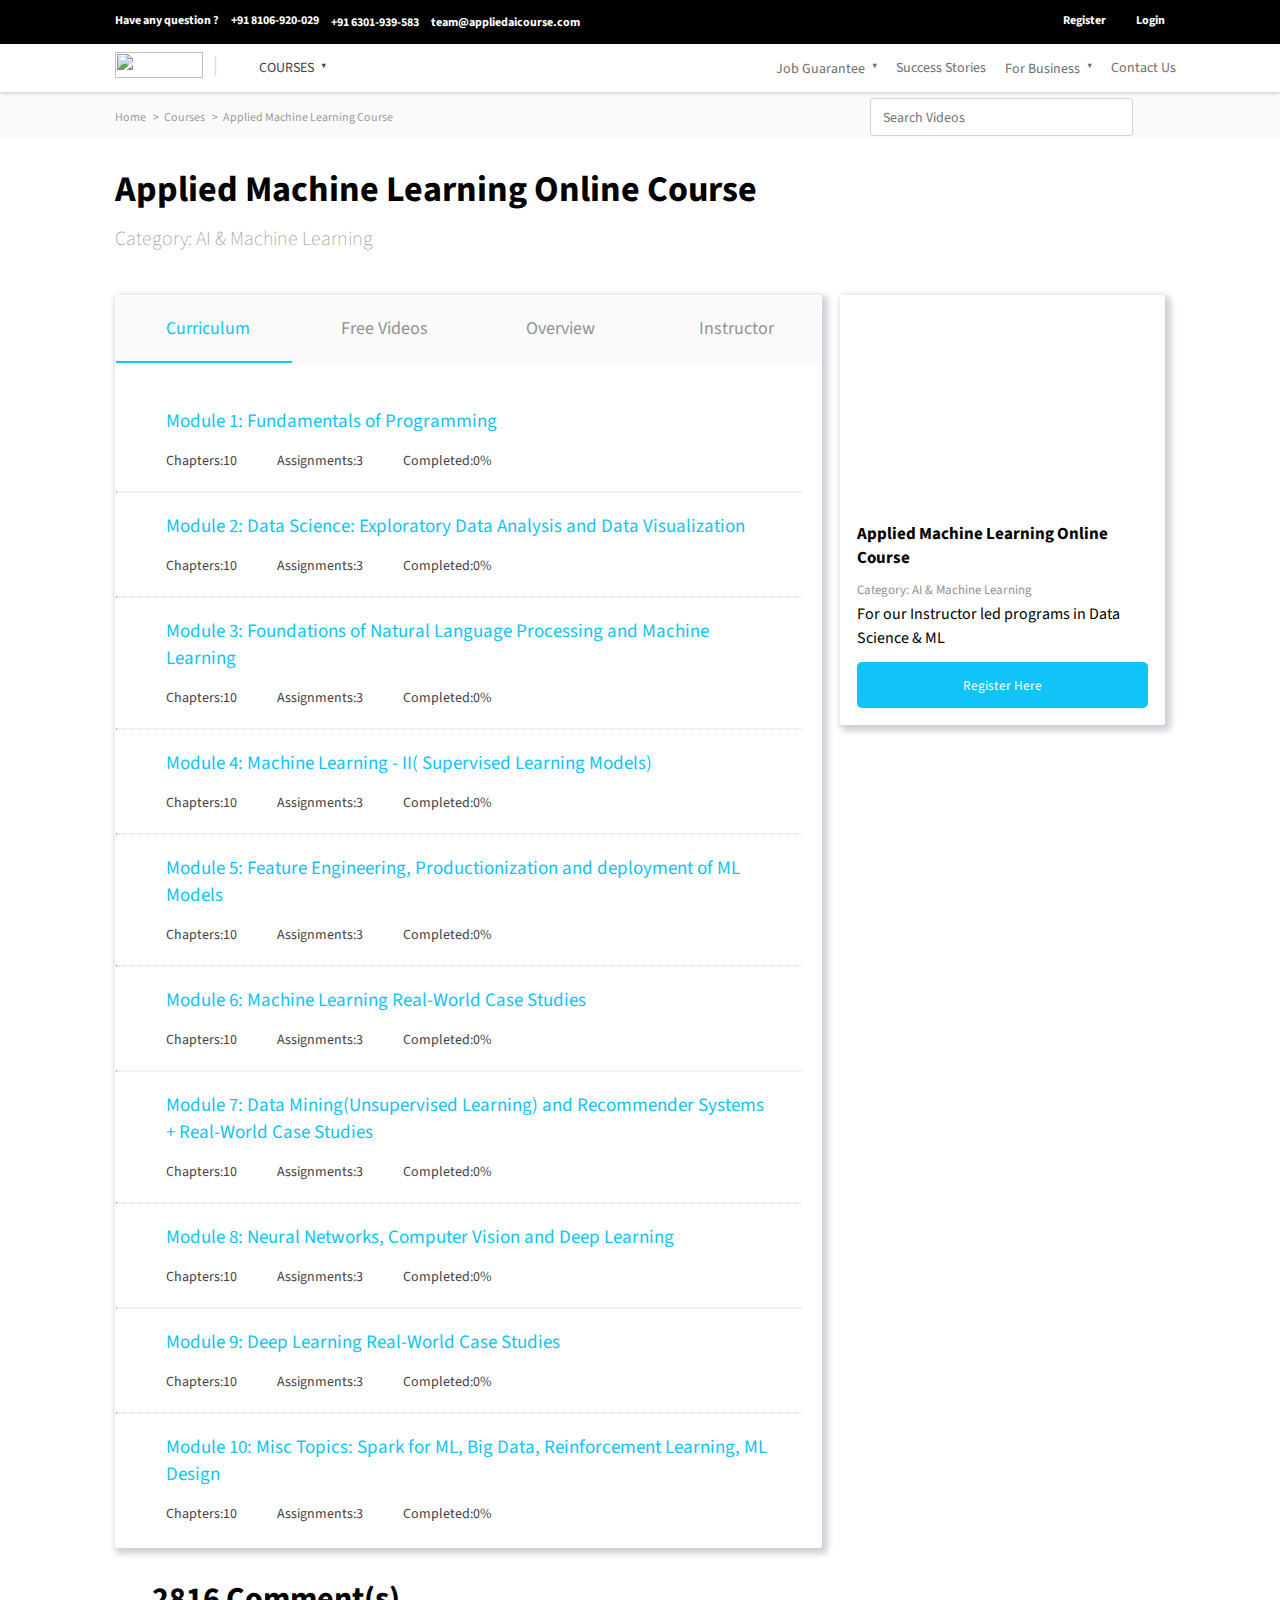
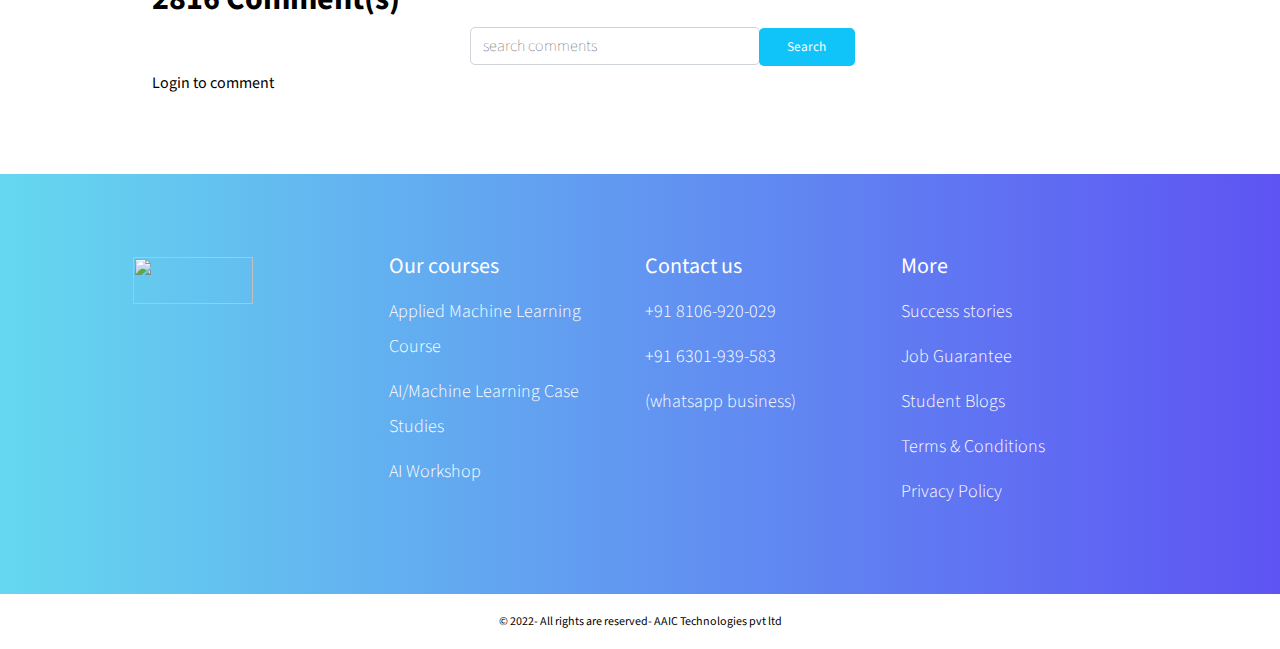
==== index.html @ 6bb1044d "clone of AAIC" ====
<!DOCTYPE html>
<html lang="en">

<head>
    <meta charset="UTF-8">
    <meta http-equiv="X-UA-Compatible" content="IE=edge">
    <meta name="viewport" content="width=device-width, initial-scale=1.0">
    <title>Applied Machine Learning course</title>
    <!-- <link rel="stylesheet" href="https://cdnjs.cloudflare.com/ajax/libs/font-awesome/4.7.0/css/font-awesome.min.css"> -->
    <link rel="stylesheet" href="CSS/header.css">
    <link rel="stylesheet" href="CSS/nav.css">
    <link rel="stylesheet" href="CSS/footer&more.css">
    <link rel="stylesheet" href="CSS/main.css">
    <script src="index.js"></script>
    <script src="https://kit.fontawesome.com/92b020c220.js" crossorigin="anonymous"></script>
    <script src="https://ajax.googleapis.com/ajax/libs/jquery/3.6.0/jquery.min.js"></script>

</head>

<body>
    <header id="header">
    </header>

    <nav id="nav"></nav>

    <nav id="nav-lower">
        <div class="nav-lower">
            <div class="container">
                <div class="nav-lower-left">
                    <ul>
                        <li>Home <span class="greter-than"> > </span></li>
                        <li>Courses <span class="greter-than"> > </span></li>
                        <li>Applied Machine Learning Course</li>
                    </ul>
                </div>
                <div class="nav-lower-right">
                    <input type="text" placeholder="Search Videos">
                </div>
            </div>
        </div>
        </div>
    </nav>



    <div class="container headings">
        <h1>Applied Machine Learning Online Course</h1>
        <h2>Category: AI & Machine Learning</h2>
    </div>

    <main>
        <div class="container">
            <section>
                <div class="module-head">
                    <div class="m-headings">
                        <div><i class="fa-solid fa-square"></i> Curriculum</div>
                        <div><i class="fa-regular fa-circle-play"></i> Free Videos</div>
                        <div><i class="fa-regular fa-circle"></i> Overview</div>
                        <div><i class="fa-solid fa-user"></i> Instructor</div>
                    </div>
                    <hr>
                </div>
                <div class="content">
                    <div class="curriculum">
                        <div class="module-content">
                            <div>
                                <p>Module 1: Fundamentals of Programming</p>
                                <ul>
                                    <li><i class="fa fa-book"></i> Chapters:10</li>
                                    <li><i class="fa-solid fa-paperclip"></i> Assignments:3</li>
                                    <li><i class="fa-solid fa-check"></i> Completed:0%</li>

                                </ul>
                            </div>
                            <div class="expand-content">
                                <div>
                                    <hr>
                                    <div><i class="fa-solid fa-square"></i> How to utilise Appliedaicourse</div>
                                    <hr>
                                    <div><i class="fa-solid fa-square"></i> Python for Data Science Introduction</div>
                                    <hr>
                                    <div><i class="fa-solid fa-square"></i> Python for Data Science: Data Structures
                                    </div>
                                    <hr>
                                    <div><i class="fa-solid fa-square"></i> Python for Data Science: Functions</div>
                                    <hr>
                                    <div><i class="fa-solid fa-square"></i> Python for Data Science: Numpy</div>
                                    <hr>
                                    <div><i class="fa-solid fa-square"></i> Python for Data Science: Matplotlib</div>
                                    <hr>
                                    <div><i class="fa-solid fa-square"></i> Python for Data Science: Pandas</div>
                                    <hr>
                                    <div><i class="fa-solid fa-square"></i> Python for Data Science: Computational
                                        Complexity</div>
                                    <hr>
                                    <div><i class="fa-solid fa-square"></i> SQL</div>
                                    <hr>
                                    <div><i class="fa-solid fa-square"></i> Module 1: Live sessions</div>
                                </div>
                            </div>
                            <hr>
                        </div>
                        <div class="module-content">
                            <div>
                                <p>Module 2: Data Science: Exploratory Data Analysis and Data Visualization</p>
                                <ul>
                                    <li><i class="fa fa-book"></i> Chapters:10</li>
                                    <li><i class="fa-solid fa-paperclip"></i> Assignments:3</li>
                                    <li><i class="fa-solid fa-check"></i> Completed:0%</li>

                                </ul>
                            </div>
                            <div class="expand-content">
                                <div>
                                    <hr>
                                    <div><i class="fa-solid fa-square"></i> Plotting for exploratory data analysis (EDA)
                                    </div>
                                    <hr>
                                    <div><i class="fa-solid fa-square"></i> Linear Algebra</div>
                                    <hr>
                                    <div><i class="fa-solid fa-square"></i> Probability and Statistics
                                    </div>
                                    <hr>
                                    <div><i class="fa-solid fa-square"></i> Interview Questions on Probability and
                                        statistics</div>
                                    <hr>
                                    <div><i class="fa-solid fa-square"></i> Dimensionality reduction and Visualization:
                                    </div>
                                    <hr>
                                    <div><i class="fa-solid fa-square"></i> PCA(principal component analysis)</div>
                                    <hr>
                                    <div><i class="fa-solid fa-square"></i> (t-SNE)T-distributed Stochastic
                                        Neighbourhood Embedding</div>
                                    <hr>
                                    <div><i class="fa-solid fa-square"></i> Interview Questions on Dimensionality
                                        Reduction</div>
                                    <hr>
                                    <div><i class="fa-solid fa-square"></i> Statistical Testing and Experiments(Recorded
                                        LIVE Sessions)</div>
                                    <hr>
                                    <div><i class="fa-solid fa-square"></i> Module 2: Live Sessions</div>
                                </div>
                            </div>
                            <hr>
                        </div>
                        <div class="module-content">
                            <div>
                                <p>Module 3: Foundations of Natural Language Processing and Machine Learning</p>
                                <ul>
                                    <li><i class="fa fa-book"></i> Chapters:10</li>
                                    <li><i class="fa-solid fa-paperclip"></i> Assignments:3</li>
                                    <li><i class="fa-solid fa-check"></i> Completed:0%</li>

                                </ul>
                            </div>
                            <div class="expand-content">
                                <div>
                                    <hr>
                                    <div><i class="fa-solid fa-square"></i> Real world problem: Predict rating given
                                        product reviews on Amazon
                                    </div>
                                    <hr>
                                    <div><i class="fa-solid fa-square"></i>Classification And Regression Models:
                                        K-Nearest Neighbors</div>
                                    <hr>
                                    <div><i class="fa-solid fa-square"></i> Interview Questions on K-NN(K Nearest
                                        Neighbour)
                                    </div>
                                    <hr>
                                    <div><i class="fa-solid fa-square"></i> Classification algorithms in various
                                        situations</div>
                                    <hr>
                                    <div><i class="fa-solid fa-square"></i> Performance measurement of models
                                    </div>
                                    <hr>
                                    <div><i class="fa-solid fa-square"></i> Interview Questions on Performance
                                        Measurement Models</div>
                                    <hr>
                                    <div><i class="fa-solid fa-square"></i> Naive Bayes</div>
                                    <hr>
                                    <div><i class="fa-solid fa-square"></i> Logistic Regression</div>
                                    <hr>
                                    <div><i class="fa-solid fa-square"></i> Linear Regression</div>
                                    <hr>
                                    <div><i class="fa-solid fa-square"></i> Solving Optimization Problems</div>
                                    <hr>
                                    <div><i class="fa-solid fa-square"></i> Interview Questions on Logistic Regression
                                        and Linear Regression</div>
                                    <hr>
                                    <div><i class="fa-solid fa-square"></i> Module 3: Live Sessions</div>
                                </div>
                            </div>
                            <hr>
                        </div>
                        <div class="module-content">
                            <div>
                                <p>Module 4: Machine Learning - II( Supervised Learning Models)</p>
                                <ul>
                                    <li><i class="fa fa-book"></i> Chapters:10</li>
                                    <li><i class="fa-solid fa-paperclip"></i> Assignments:3</li>
                                    <li><i class="fa-solid fa-check"></i> Completed:0%</li>

                                </ul>
                            </div>
                            <div class="expand-content">
                                <div>
                                    <hr>
                                    <div><i class="fa-solid fa-square"></i> Support Vector Machines (SVM)
                                    </div>
                                    <hr>
                                    <div><i class="fa-solid fa-square"></i> Interview Questions on Support Vector
                                        Machine</div>
                                    <hr>
                                    <div><i class="fa-solid fa-square"></i> Decision Trees
                                    </div>
                                    <hr>
                                    <div><i class="fa-solid fa-square"></i> Interview Questions on decision Trees</div>
                                    <hr>
                                    <div><i class="fa-solid fa-square"></i> Ensemble Models
                                    </div>
                                    <hr>
                                    <div><i class="fa-solid fa-square"></i>Module 4: Live Sessions</div>

                                </div>
                            </div>
                            <hr>
                        </div>
                        <div class="module-content">
                            <div>
                                <p>Module 5: Feature Engineering, Productionization and deployment of ML Models</p>
                                <ul>
                                    <li><i class="fa fa-book"></i> Chapters:10</li>
                                    <li><i class="fa-solid fa-paperclip"></i> Assignments:3</li>
                                    <li><i class="fa-solid fa-check"></i> Completed:0%</li>

                                </ul>
                            </div>
                            <div class="expand-content">
                                <div>
                                    <hr>
                                    <div><i class="fa-solid fa-square"></i> Featurization and Feature engineering.
                                    </div>
                                    <hr>
                                    <div><i class="fa-solid fa-square"></i> Module 5: Live Sessions</div>
                                </div>
                            </div>
                            <hr>
                        </div>
                        <div class="module-content">
                            <div>


                                <p>Module 6: Machine Learning Real-World Case Studies</p>
                                <ul>
                                    <li><i class="fa fa-book"></i> Chapters:10</li>
                                    <li><i class="fa-solid fa-paperclip"></i> Assignments:3</li>
                                    <li><i class="fa-solid fa-check"></i> Completed:0%</li>

                                </ul>
                            </div>
                            <div class="expand-content">
                                <div>
                                    <hr>
                                    <div><i class="fa-solid fa-square"></i> Case Study 1: Quora question Pair Similarity
                                        Problem
                                    </div>
                                    <hr>
                                    <div><i class="fa-solid fa-square"></i>Case Study 2: Personalized Cancer Diagnosis
                                    </div>
                                    <hr>
                                    <div><i class="fa-solid fa-square"></i> Case Study 3:Facebook Friend Recommendation
                                        using Graph Mining
                                    </div>
                                    <hr>
                                    <div><i class="fa-solid fa-square"></i> Case study 4:Taxi demand prediction in New
                                        York City</div>
                                    <hr>
                                    <div><i class="fa-solid fa-square"></i> Case study 5: Stackoverflow tag predictor
                                    </div>
                                    <hr>
                                    <div><i class="fa-solid fa-square"></i> Case Study 6: Microsoft Malware Detection
                                    </div>
                                    <hr>
                                    <div><i class="fa-solid fa-square"></i> Module 6: Live Sessions</div>
                                </div>
                            </div>
                            <hr>
                        </div>
                        <div class="module-content">
                            <div>
                                <p>Module 7: Data Mining(Unsupervised Learning) and Recommender Systems + Real-World
                                    Case
                                    Studies</p>
                                <ul>
                                    <li><i class="fa fa-book"></i> Chapters:10</li>
                                    <li><i class="fa-solid fa-paperclip"></i> Assignments:3</li>
                                    <li><i class="fa-solid fa-check"></i> Completed:0%</li>

                                </ul>
                            </div>
                            <div class="expand-content">
                                <div>
                                    <hr>
                                    <div><i class="fa-solid fa-square"></i> Unsupervised learning/Clustering
                                    </div>
                                    <hr>
                                    <div><i class="fa-solid fa-square"></i> Hierarchical clustering Technique</div>
                                    <hr>
                                    <div><i class="fa-solid fa-square"></i> DBSCAN (Density based clustering) Technique
                                    </div>
                                    <hr>
                                    <div><i class="fa-solid fa-square"></i> Recommender Systems and Matrix Factorization
                                    </div>
                                    <hr>
                                    <div><i class="fa-solid fa-square"></i> Interview Questions on Recommender Systems
                                        and Matrix Factorization.
                                    </div>
                                    <hr>
                                    <div><i class="fa-solid fa-square"></i> Case Study 8: Amazon fashion discovery
                                        engine(Content Based recommendation)</div>
                                    <hr>
                                    <div><i class="fa-solid fa-square"></i> Case Study 9:Netflix Movie Recommendation
                                        System (Collaborative based recommendation)</div>
                                    <hr>

                                    <div><i class="fa-solid fa-square"></i> Module 7: Live Sessions</div>
                                </div>
                            </div>
                            <hr>
                        </div>
                        <div class="module-content" id="m-8">
                            <div>
                                <p>Module 8: Neural Networks, Computer Vision and Deep Learning</p>
                                <ul>
                                    <li><i class="fa fa-book"></i> Chapters:10</li>
                                    <li><i class="fa-solid fa-paperclip"></i> Assignments:3</li>
                                    <li><i class="fa-solid fa-check"></i> Completed:0%</li>

                                </ul>
                            </div>
                            <div class="expand-content">
                                <div>
                                    <hr>
                                    <div><i class="fa-solid fa-square"></i> Deep Learning:Neural Networks.
                                    </div>
                                    <hr>
                                    <div><i class="fa-solid fa-square"></i> Deep Learning: Deep Multi-layer perceptrons
                                    </div>
                                    <hr>
                                    <div><i class="fa-solid fa-square"></i> Deep Learning: Tensorflow and Keras.
                                    </div>
                                    <hr>
                                    <div><i class="fa-solid fa-square"></i> Deep Learning: Convolutional Neural Nets.
                                    </div>
                                    <hr>
                                    <div><i class="fa-solid fa-square"></i>Deep Learning: Long Short-term memory (LSTMs)
                                    </div>
                                    <hr>
                                    <div><i class="fa-solid fa-square"></i> Deep Learning: Generative Adversarial
                                        Networks (GANs)</div>
                                    <hr>
                                    <div><i class="fa-solid fa-square"></i> Encoder-Decoder Models</div>
                                    <hr>
                                    <div><i class="fa-solid fa-square"></i> Attention Models in Deep Learning</div>
                                    <hr>
                                    <div><i class="fa-solid fa-square"></i> Deep Learning: Transformers and BERT</div>
                                    <hr>
                                    <div><i class="fa-solid fa-square"></i>Deep Learning: Image Segmentation</div>
                                    <hr>
                                    <div><i class="fa-solid fa-square"></i>Deep Learning: Object Detection</div>
                                    <hr>
                                    <div><i class="fa-solid fa-square"></i>Deep Learning: GPT-1, 2 and GPT-3 Models
                                    </div>
                                    <hr>
                                    <div><i class="fa-solid fa-square"></i> OpenCV using Python</div>
                                    <hr>
                                    <div><i class="fa-solid fa-square"></i> Interview Questions on Deep Learning</div>
                                    <hr>
                                    <div><i class="fa-solid fa-square"></i> Module 8: Live Sessions</div>
                                </div>
                            </div>
                            <hr>
                        </div>
                        <div class="module-content">
                            <div>
                                <p>Module 9: Deep Learning Real-World Case Studies</p>
                                <ul>
                                    <li><i class="fa fa-book"></i> Chapters:10</li>
                                    <li><i class="fa-solid fa-paperclip"></i> Assignments:3</li>
                                    <li><i class="fa-solid fa-check"></i> Completed:0%</li>

                                </ul>
                            </div>
                            <div class="expand-content">
                                <div>
                                    <hr>
                                    <div><i class="fa-solid fa-square"></i> Case Study 11: Human Activity Recognition
                                    </div>
                                    <hr>
                                    <div><i class="fa-solid fa-square"></i> Case Study 10: Self Driving Car</div>
                                    <hr>
                                    <div><i class="fa-solid fa-square"></i> Case Study 12: Music Generation using
                                        Deep-Learning
                                    </div>
                                    <hr>

                                    <div><i class="fa-solid fa-square"></i> Module 9: Live Sessions</div>
                                </div>
                            </div>
                            <hr>
                        </div>
                        <div class="module-content" id="m-10">
                            <div>
                                <p>Module 10: Misc Topics: Spark for ML, Big Data, Reinforcement Learning, ML Design</p>
                                <ul>
                                    <li><i class="fa fa-book"></i> Chapters:10</li>
                                    <li><i class="fa-solid fa-paperclip"></i> Assignments:3</li>
                                    <li><i class="fa-solid fa-check"></i> Completed:0%</li>

                                </ul>
                            </div>
                            <div class="expand-content">
                                <div>
                                    <hr>
                                    <div><i class="fa-solid fa-square"></i> Machine Learning High-Level Design
                                    </div>
                                    <hr>
                                    <div><i class="fa-solid fa-square"></i> Sample Interview and Conceptual Questions
                                        [AUDIO]</div>
                                    <hr>
                                    <div><i class="fa-solid fa-square"></i> Reinforcement Learning
                                    </div>
                                    <hr>

                                    <div><i class="fa-solid fa-square"></i> Module 10: Live Sessions</div>
                                </div>
                            </div>
                        </div>
                    </div>
                    <div id="free-videos" class="free-videos"></div>
                    <div id="overview" class="overview"></div>
                    <div id="instructor" class="instructor"></div>
                </div>


            </section>

            <aside>
                <div class="aside-container">
                    <div id="youtube-player">
                        <iframe id="yt-video" src="https://www.youtube.com/embed/gw49MKSLv8I?autoplay=0" frameborder="0"
                            allowfullscreen="1">
                        </iframe>
                        <!--  frameborder="0"  : removes the border around frame -->
                    </div>

                    <div class="aside-content">
                        <p id="course-name">Applied Machine Learning Online Course </p>
                        <p id="category">Category: AI & Machine Learning</p>
                        <p>For our Instructor led programs in Data Science & ML</p>
                        <a
                            href="https://docs.google.com/forms/d/e/1FAIpQLScJmLVO9rHbAcPhaQg8hNfLIVRWlAsMOOxOMpEVK8skDoP3zw/viewform"><button>Register
                                Here</button></a>
                    </div>
                </div>

            </aside>

        </div>
    </main>

    <section class="comments">
        <h1>2816 Comment(s)</h1>
        <div class="btn">
            <input type="search" placeholder="search comments">
            <button>Search</button>
        </div>
        <p>Login to comment</p>
    </section>



    <footer id="footer">
    </footer>





</body>

<script>
    $(function () {
        $("#free-videos").load("main_content/free_videos.html");
        $("#overview").load("main_content/overview.html");
        $("#instructor").load("main_content/instructor.html");
        $("#footer").load("repeat_content/footer.html");
        $("#header").load("repeat_content/header.html");
        $("#nav").load("repeat_content/nav.html");

    });



</script>




</html>
---- CSS/header.css ----
@import url('https://fonts.googleapis.com/css2?family=Source+Sans+Pro:wght@300;400;600;700;900&display=swap');

* {
    margin: 0;
    padding: 0;
    font-family: 'Source Sans Pro', sans-serif;


}

a {
    text-decoration: none;
    color: white;
}

li {
    list-style-type: none;
}



header {
    background-color: black;
    font-family: helvetica, 'Source Sans Pro', sans-serifinheritinherit;
    font-weight: 700;
}

.container {
    width: 82vw;
    margin: auto;
}

header .container {
    display: flex;
    flex-direction: row;
    padding-top: 12px;
    padding-bottom: 12px;

    color: white;
}

header .container .left {
    flex: 2;
}

header .container .right {
    flex: 1;
}



header .container .left ul {
    display: flex;
    flex-direction: row;
}

header .container .right ul {
    display: flex;
    flex-direction: row;
    justify-content: right;
}

header .left li {
    margin-right: 10px;
    font-size: 12px;
}


header .left li .h-icon {
    font-size: 14px;
    margin-right: 2px;

}


header li.ques {
    margin-right: 12px;
}



header .right li:nth-child(2) {
    margin-left: 30px;
}

header .right li {
    font-size: 12px;
}





header a:hover {
    color: orange;
}



/* responsiveness */
@media (max-width: 970px) {
    .container .left ul li:last-child {
        display: none;
    }
}

@media (max-width: 655px) {
    .container .left ul li:nth-of-type(3) {
        display: none;
    }
}

@media (max-width: 450px) {
    header .container .left ul {
        display: none;
    }
}
---- CSS/nav.css ----
nav .nav-upper {
    box-shadow: 0px 1px 5px 0px rgb(0 0 0 / 25%);
}


nav .container {
    font-size: 14px;

}

nav .nav-upper .container {
    display: flex;
    flex-direction: row;
    align-items: center;
    height: 48px;
    background: #ffffff;

}

nav .nav-upper .container .nav-upper-left {
    flex: 0 0 35%;
    display: flex;
    align-items: center;

    color: #444444;
}

nav #v-line {
    font-size: 20px;
    opacity: 0.2;
    margin-top: -7px;
    margin-right: 15px;
    margin-left: 10px;
}

nav .nav-upper .container .nav-upper-right {
    flex: 0 0 65%;
    display: flex;
    justify-content: right;

}

nav .nav-upper .container .nav-upper-right ul {
    display: flex;
    margin-right: -30px;
}

nav .nav-upper .nav-upper-right li {
    margin-right: 19px;
}

nav .img1 {
    width: 88px;
    height: 26px;
}

nav .img2 {
    margin-right: 9px;
    width: 14px;
    height: 14px;
}


nav .container span.tri-down {
    font-size: 9px;
    vertical-align: super;
    margin-left: 4px;
    display: inline-block;
    transform: translate(0px, 2px);
}

nav .nav-upper .course_grid {
    cursor: pointer;
}

nav .nav-upper-right ul {
    cursor: pointer;
}

nav .nav-upper .course_grid span.text:hover {
    color: #FCB514;
}

nav .nav-upper .nav-upper-right ul>li {
    color: #707070;
}

nav .nav-upper .nav-upper-right ul>li a {
    color: #707070;
}


/* hamburger  */
.hamburger {
    width: 25px;
    height: 30px;
    display: none;
}

.hamburger .ham-item {
    width: 100%;
    height: 3px;
    background-color: #FCB514;
    margin: 5px 0;
    border-radius: 2px;
}


/* nav lower  */


nav .nav-lower {
    background: #FAFAFA;
    color: #9A9A9A;
    margin-top: 5px;
}

nav .nav-lower .container {
    display: flex;
    justify-content: space-between;
    align-items: center;
    height: 40px;


}

nav .nav-lower .nav-lower-left ul {
    display: flex;
    font-size: 12px;
}

nav .nav-lower .nav-lower-left .greter-than {
    margin-left: 5px;
    margin-right: 5px;
}


nav .nav-lower .nav-lower-right input {
    height: 38px;
    width: 263px;
    margin-right: 32px;
    box-sizing: border-box;
    padding: 6px 12px;
    border: 1px solid rgb(206, 212, 218);
    color: #495057;
    border-radius: 3px;
}

nav .nav-lower .nav-lower-right input::placeholder {
    font-size: 14px;
}

nav .nav-lower .nav-lower-right input:focus {
    outline: 3px solid #10C3F8;
}


/* dropdown  */

nav .dropdown {
    display: inline-block;
    padding-top: 8px;
    padding-bottom: 5px;
    z-index: 100;
    background-color: white;
    position: absolute;
    border: 1px solid rgba(0, 0, 0, .15);
    border-radius: 0.25rem;
    display: none;

}




nav .dropdown a {
    color: #212529;
    display: block;
    padding: 12px 15px;
    font-weight: 400;
}

nav .dropdown a:hover {
    background-color: #f8f9fa;
    cursor: pointer;
}





/* respnsiveness  */
@media (max-width : 822px) {

    #v-line,
    nav .nav-upper .course_grid {
        display: none;
    }

}

@media (max-width : 625px) {

    nav .nav-upper .container {
        height: 60px;
    }
}

@media (max-width : 510px) {

    nav .nav-upper .container .nav-upper-right ul {
        display: none;
    }

    .hamburger {
        display: block;
    }
}
---- CSS/footer&more.css ----
.headings {
    margin-top: 27px;
    font-size: 18px;
    font-weight: 600;
}

.headings h2 {
    margin-top: 10px;
    font-size: 20px;
    color: #939393;
    font-weight: 200;
}

footer {
    margin-top: 80px;
}

footer .footer-slide {
    background: linear-gradient(to right, rgba(101, 216, 239, 1) 0%, rgba(94, 84, 243, 1) 100%);
    /* turning into rgba(94, 84, 243, 1) at 100% */


}

footer .container {
    width: 100%;
    display: flex;
    padding-top: 70px;
    padding-bottom: 70px;
    color: white;
    font-size: 18px;
    line-height: 35px;
    font-weight: 300;
    justify-content: center;
}



footer .footer-slide img {
    height: 47px;
    width: 120px;
    padding-top: 8px;
}

.footer-item {
    box-sizing: border-box;
    flex: 0 0 20%;
    padding: 5px;
}



footer .footer-slide .footer-heading {
    font-weight: 400;
    font-size: 22px;
}

footer .footer-slide .container ul li {
    margin-bottom: 10px;
}


footer .footer-text {
    height: 36px;
    font-size: 12px;
    text-align: center;
    margin-top: 19px;
}

footer .footer-slide a {
    cursor: pointer;
}

/* responsiveness  */

@media (max-width:700px) {
    footer .container {
        display: block;
    }
}
---- CSS/main.css ----
main {
    margin-top: 42px;
}

main .container {
    display: flex;
}

main .container section {
    flex: 5;


}

main .container aside {
    flex: 2;
    margin-left: 18px;

}

main .container .module-head .m-headings {
    display: flex;
    align-items: center;
    height: 65px;
}

main .container section .module-head {
    background-color: #FAFAFA;
    font-size: 18px;
    color: #939393;
    cursor: pointer;

}

main .container section .module-head .m-headings>div {
    width: 25%;
    text-align: center;
}

main .container section .module-head i {
    margin-right: 8px;

}

main .container section .module-head .m-headings div:first-child {
    color: #10C3F8;

}

main .container .module-head hr {
    background-color: #10C3F8;
    width: 25%;
    height: 2px;
    border: none;
}

main .container section .content .curriculum p {
    color: #10C3F8;
    font-size: 19px;
    margin-top: 20px;
}

main .container section .content hr {
    width: 113%;
    transform: translateX(-50px);
    margin: auto;
    border-top: 0.5px solid rgb(238, 238, 238);
    border-bottom: 0.5px dotted rgb(230, 230, 230);
}

main .container section .content ul {
    display: flex;
    align-items: center;
    font-size: 14px;
    margin-top: 16px;
    color: #444444;
}

main .container .content .module-content {
    /* height: 100px; */
    width: 86%;
    margin: auto;
    cursor: pointer;
}

main .container .content .module-content li {
    margin-right: 40px;

}

main .container .content .module-content:first-child {
    margin-top: 45px;
}



main .container .content .module-content ul:hover,
main .container .content .module-content p:hover+ul {
    /* https://stackoverflow.com/questions/4502633/how-to-affect-other-elements-when-one-element-is-hovered */

    color: orange;

}

main .container .content .module-content hr {
    margin-top: 20px;
}

#m-8 {
    margin-top: 17px;
}

main .container .content #m-10 {
    margin-bottom: 23px;
}

main .container section,
main aside {
    border: 1px solid white;
    box-shadow: 3px 3px 6px 3px hsl(225 10% 83%);
    border-radius: 3px;

}

.fa-paperclip {
    transform: rotate(90deg);
}

main aside {
    height: 428px;
}

#yt-video {
    margin-left: 13px;
    margin-top: 10px;
    height: 200px;
    width: 310px;
}

main aside .aside-content {
    width: 90%;
    margin: auto;
    margin-top: 10px;
}

main aside .aside-content>* {
    /* margin-top: 10px; */
    line-height: 24px;
}

main aside .aside-content p:first-child {
    font-weight: bold;
}


#category {
    font-size: 13px;
    color: #939393;
    margin-top: 8px;

}

#course-name {
    font-size: 17px;

}



main aside .aside-content button {
    width: 100%;
    margin-top: 12px;
    height: 46px;
    color: #FFFFFF;
    background-color: #10C3F8;
    border: none;
    border-radius: 5px;
    cursor: pointer;
}


/* comments  */
section.comments {
    width: 57%;
    margin: 28px 0px 0px 138px;
}

section.comments .btn {
    margin-top: 5px;
    margin-bottom: 7px;
    text-align: right;
    margin-right: 13px;
    height: 38px;
}

section .btn input {
    height: 100%;
    width: 290px;
    border-radius: 5px;
    border: 1px solid rgb(206, 212, 218);
    padding: 0.375rem 0.75rem;
    font-size: 1rem;
    line-height: 1.5;
    color: #495057;
    font-weight: 100;

}

section .btn input:focus {
    outline: 3px solid #10C3F8;
}



section .btn button {
    height: 100%;
    width: 96px;
    margin-left: -4px;
    background-color: #10C3F8;
    border-radius: 5px;
    border: none;
    color: white;
}



section.comments h1,
section.comments p {
    padding-left: 14px;

}

#free-videos,
#instructor,
#overview {
    display: none;
}


/* expanded content  */
main .expand-content>div div {
    margin: 25px 0;
    font-size: 17px;
    color: #939393;
}

main .expand-content div i {
    margin-right: 8px;
    color: #10C3F8;
}


main .container .content .expand-content {
    height: 0;
    overflow: hidden;
    transition: height 0.6s;
}


/* responsiveness  */
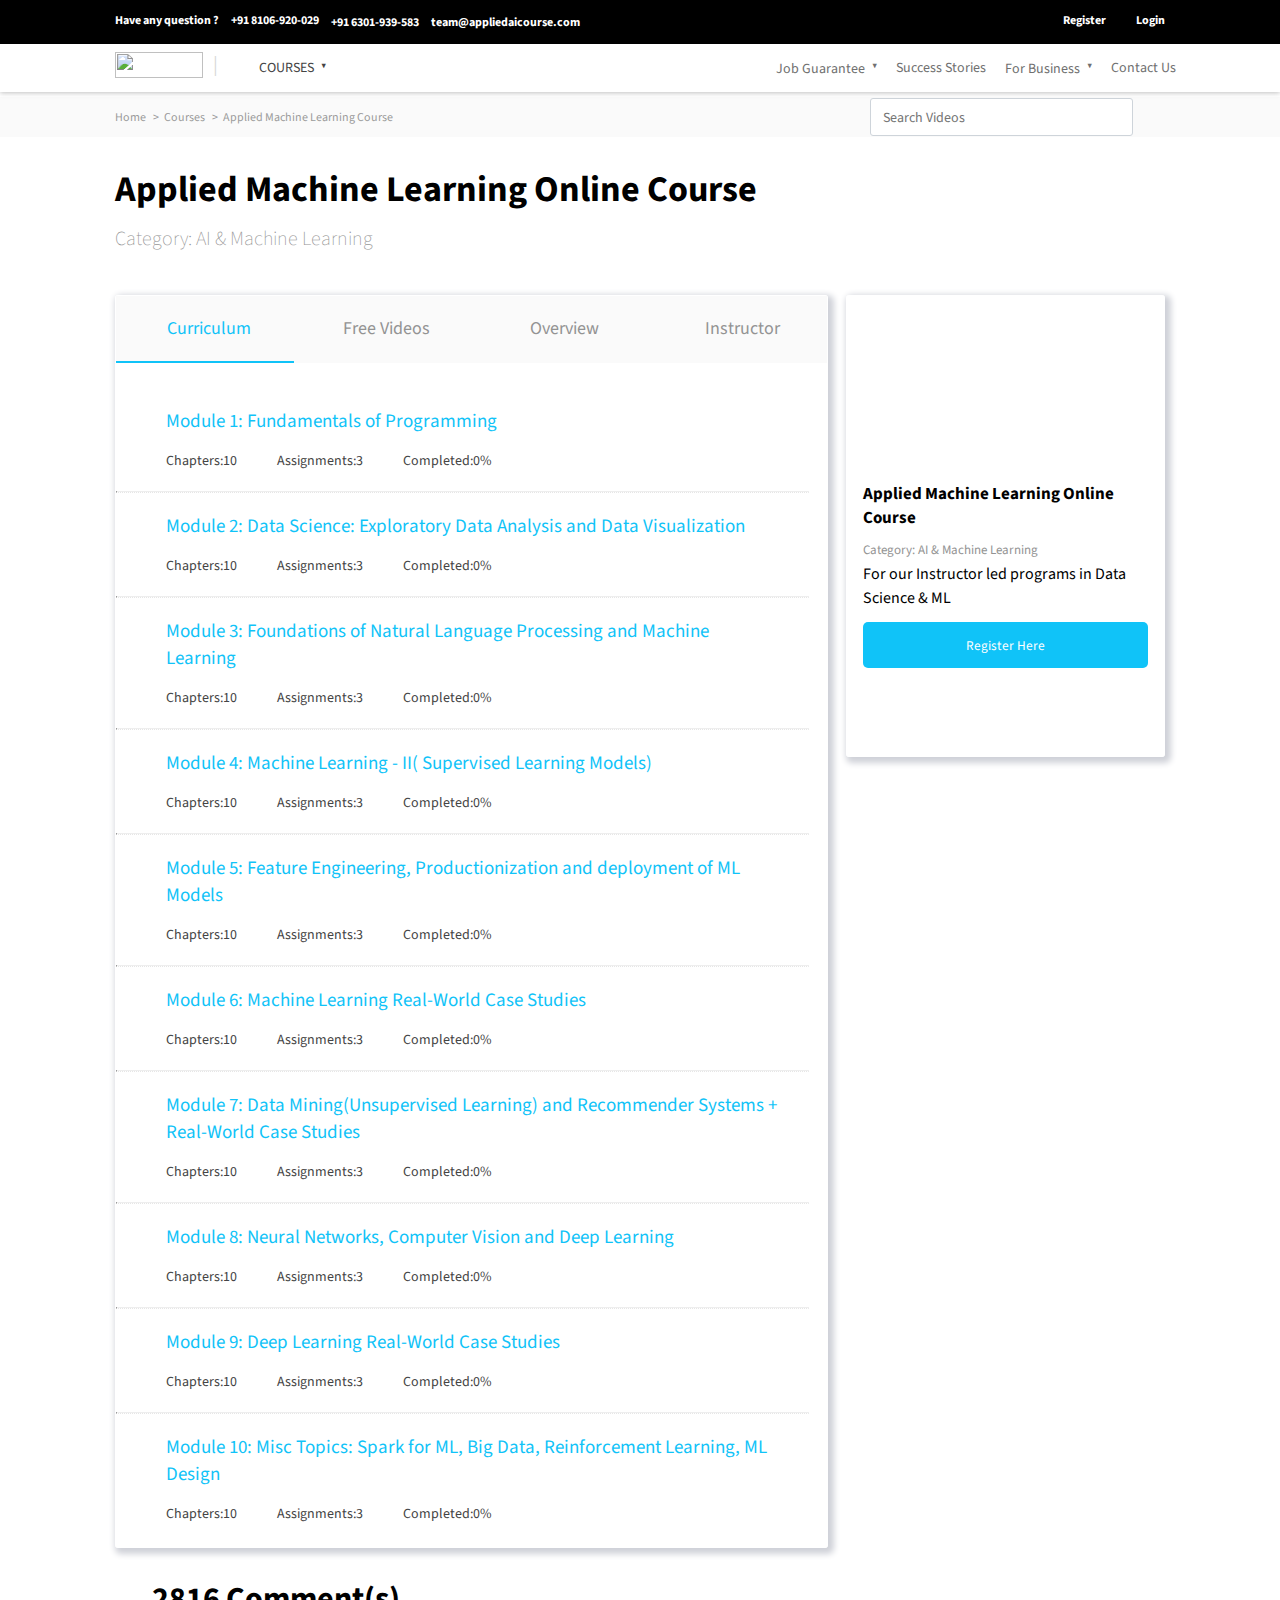
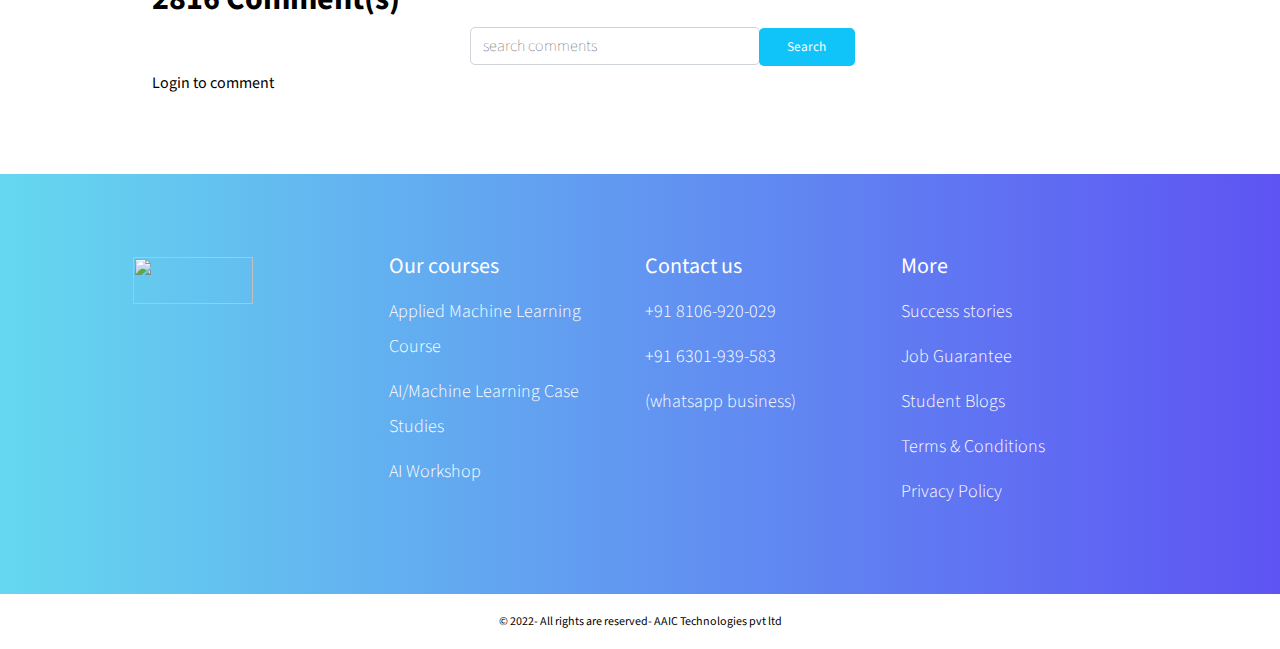
==== commit 08bbd746: "made home page responsive" ====
--- a/index.html
+++ b/index.html
@@ -445,13 +445,14 @@
 
             </section>
 
+            <!--  frameborder="0"  : removes the border around frame -->
             <aside>
                 <div class="aside-container">
                     <div id="youtube-player">
                         <iframe id="yt-video" src="https://www.youtube.com/embed/gw49MKSLv8I?autoplay=0" frameborder="0"
                             allowfullscreen="1">
                         </iframe>
-                        <!--  frameborder="0"  : removes the border around frame -->
+
                     </div>
 
                     <div class="aside-content">
--- a/CSS/nav.css
+++ b/CSS/nav.css
@@ -1,5 +1,6 @@
 nav .nav-upper {
     box-shadow: 0px 1px 5px 0px rgb(0 0 0 / 25%);
+    position: relative;
 }
 
 
@@ -40,7 +41,7 @@
 
 }
 
-nav .nav-upper .container .nav-upper-right ul {
+nav .nav-upper .container .nav-upper-right ul.right-elements {
     display: flex;
     margin-right: -30px;
 }
@@ -81,13 +82,11 @@
     color: #FCB514;
 }
 
-nav .nav-upper .nav-upper-right ul>li {
-    color: #707070;
-}
-
+nav .nav-upper .nav-upper-right ul>li,
 nav .nav-upper .nav-upper-right ul>li a {
     color: #707070;
 }
+
 
 
 /* hamburger  */
@@ -95,6 +94,7 @@
     width: 25px;
     height: 30px;
     display: none;
+    cursor: pointer;
 }
 
 .hamburger .ham-item {
@@ -105,8 +105,118 @@
     border-radius: 2px;
 }
 
-
-/* nav lower  */
+/* expanding hamburger */
+
+.ham-expand {
+    position: absolute;
+    right: 0;
+    top: 62px;
+    background-color: #fff;
+    padding-left: 2rem;
+    width: 256px;
+    display: none;
+}
+
+.ham-expand>div {
+    padding: 1.2rem 0 1.5rem 1rem;
+    cursor: pointer;
+}
+
+.ham-expand hr {
+    color: #d7d7d7;
+}
+
+.ham-expand ul {
+    display: none;
+    /* display: flex; */
+    /* flex-direction: column; */
+    margin-top: 1rem;
+}
+
+.ham-expand ul li {
+    padding: 1rem 0 0 1rem;
+}
+
+
+
+
+/* dropdown  */
+
+nav .dropdown {
+    display: inline-block;
+    padding-top: 8px;
+    padding-bottom: 5px;
+    z-index: 100;
+    background-color: white;
+    position: absolute;
+    top: 48px;
+    border: 1px solid rgba(0, 0, 0, .15);
+    border-radius: 0.25rem;
+    display: none;
+
+}
+
+
+
+
+nav .dropdown a {
+    color: #212529;
+    display: block;
+    padding: 12px 15px;
+    font-weight: 400;
+}
+
+nav .dropdown a:hover {
+    background-color: #f8f9fa;
+    cursor: pointer;
+}
+
+
+
+
+
+/* respnsiveness  */
+@media (max-width : 822px) {
+
+    #v-line,
+    nav .nav-upper .course_grid {
+        display: none;
+    }
+
+}
+
+@media (max-width : 625px) {
+
+    nav .nav-upper .container {
+        height: 60px;
+    }
+
+    nav .dropdown {
+        top: 60px;
+    }
+}
+
+@media (max-width : 510px) {
+
+    nav .nav-upper .container .nav-upper-right ul.right-elements {
+        display: none;
+    }
+
+    .hamburger {
+        display: block;
+    }
+
+    /* .ham-expand {
+        display: block;
+    } */
+}
+
+
+
+
+
+
+/* NAV LOWER  */
 
 
 nav .nav-lower {
@@ -155,64 +265,8 @@
 }
 
 
-/* dropdown  */
-
-nav .dropdown {
-    display: inline-block;
-    padding-top: 8px;
-    padding-bottom: 5px;
-    z-index: 100;
-    background-color: white;
-    position: absolute;
-    border: 1px solid rgba(0, 0, 0, .15);
-    border-radius: 0.25rem;
-    display: none;
-
-}
-
-
-
-
-nav .dropdown a {
-    color: #212529;
-    display: block;
-    padding: 12px 15px;
-    font-weight: 400;
-}
-
-nav .dropdown a:hover {
-    background-color: #f8f9fa;
-    cursor: pointer;
-}
-
-
-
-
-
-/* respnsiveness  */
-@media (max-width : 822px) {
-
-    #v-line,
-    nav .nav-upper .course_grid {
+@media screen and (max-width:720px) {
+    nav .nav-lower .nav-lower-right {
         display: none;
     }
-
-}
-
-@media (max-width : 625px) {
-
-    nav .nav-upper .container {
-        height: 60px;
-    }
-}
-
-@media (max-width : 510px) {
-
-    nav .nav-upper .container .nav-upper-right ul {
-        display: none;
-    }
-
-    .hamburger {
-        display: block;
-    }
 }--- a/CSS/footer&more.css
+++ b/CSS/footer&more.css
@@ -76,5 +76,7 @@
 @media (max-width:700px) {
     footer .container {
         display: block;
+        /* padding-left: 3rem; */
+        width: 90%;
     }
 }--- a/CSS/main.css
+++ b/CSS/main.css
@@ -128,18 +128,17 @@
 
 main aside {
     height: 428px;
+    padding: 1rem;
 }
 
 #yt-video {
-    margin-left: 13px;
-    margin-top: 10px;
-    height: 200px;
-    width: 310px;
+    /* height: 200px; */
+    width: 100%;
+    aspect-ratio: 16/9;
+    display: block;
 }
 
 main aside .aside-content {
-    width: 90%;
-    margin: auto;
     margin-top: 10px;
 }
 
@@ -257,4 +256,39 @@
 }
 
 
-/* responsiveness  */+/* responsiveness  */
+
+@media screen and (max-width:800px) {
+    main .container {
+        flex-direction: column-reverse;
+    }
+
+    main aside {
+        margin-bottom: 3rem;
+    }
+
+    main .container {
+        width: 100%;
+    }
+
+    main .container aside {
+        margin-left: 0;
+
+    }
+
+    section.comments {
+        width: 95%;
+        margin-left: 4px;
+    }
+
+    .headings {
+        width: 94%;
+    }
+}
+
+@media screen and (max-width : 684px) {
+    section.comments .btn {
+        margin-top: 10px;
+        margin-bottom: 12px;
+    }
+}